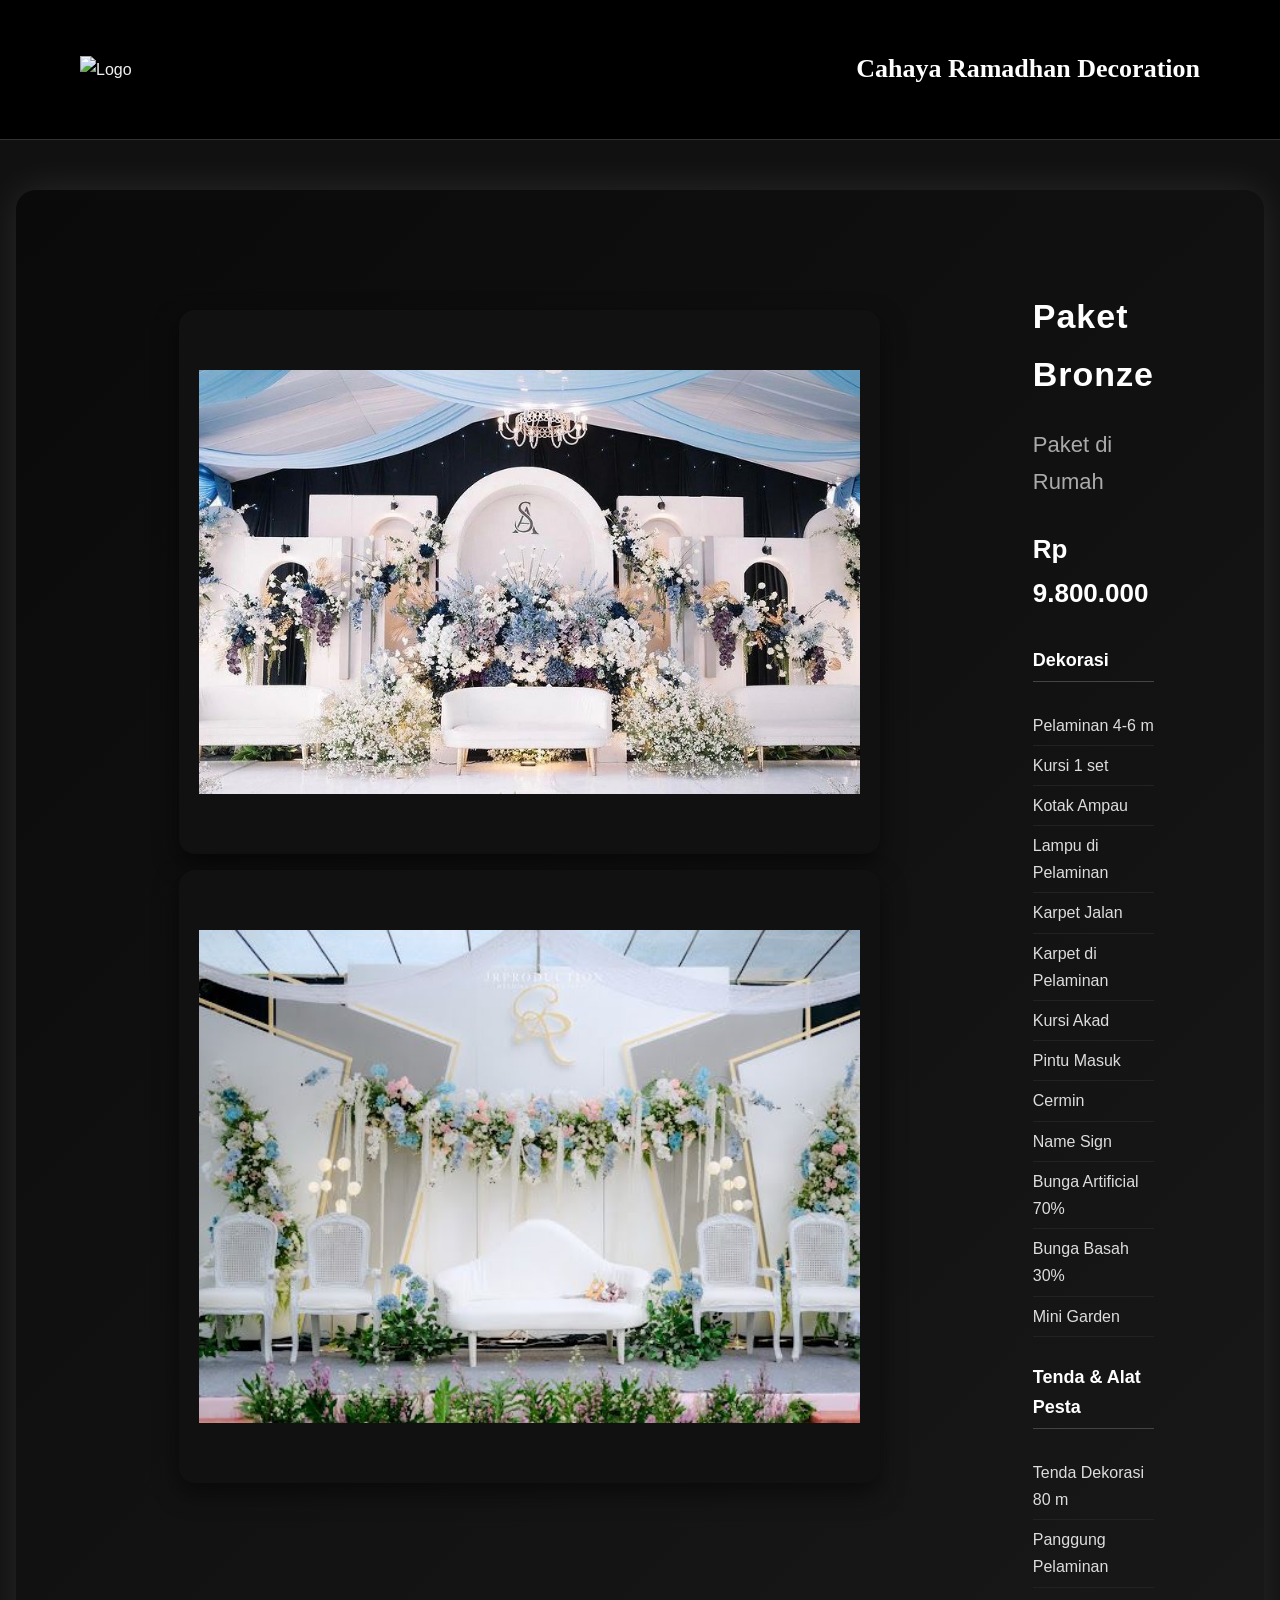
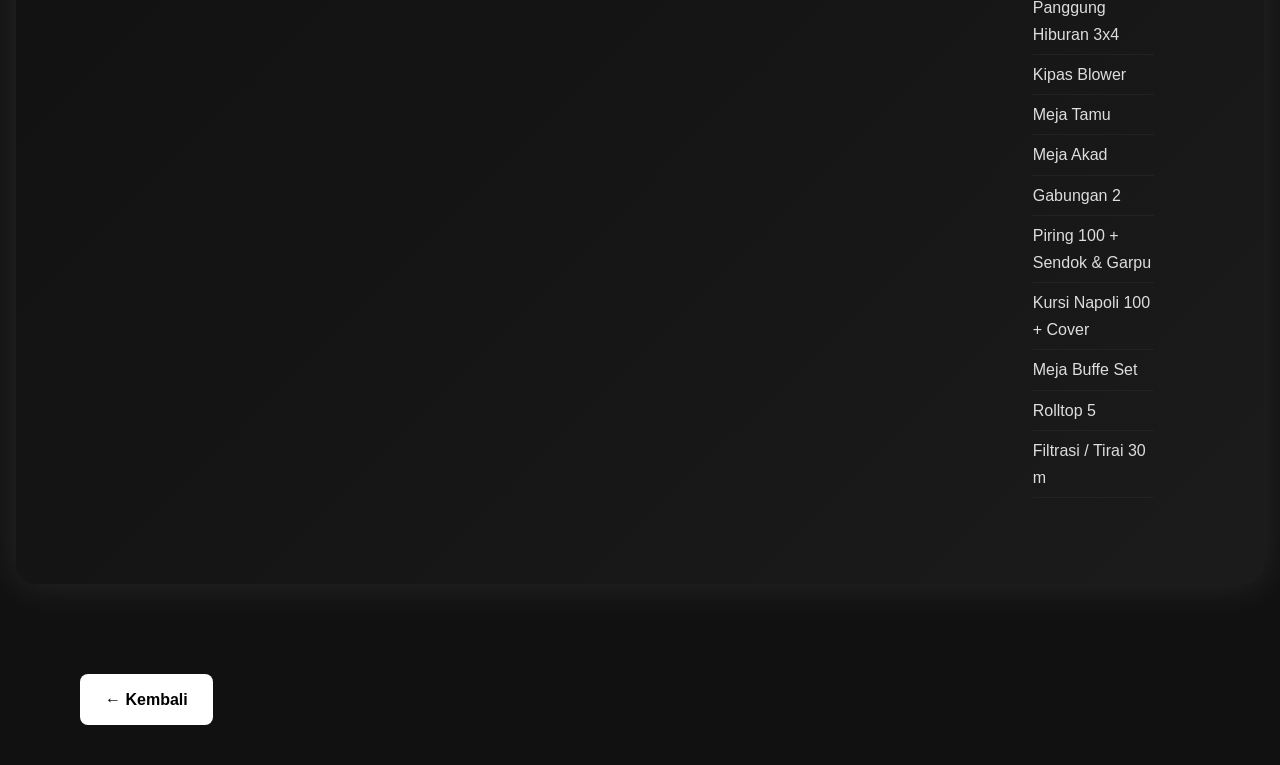
==== paket-bronze.html @ f3731d71 "Add files via upload" ====
<!DOCTYPE html>
<html lang="id">
<head>
  <meta charset="UTF-8">
  <meta name="viewport" content="width=device-width, initial-scale=1.0">
  <title>Paket Bronze - Cahaya Ramadhan Decoration</title>
  <link rel="stylesheet" href="style.css">
</head>
<body>

  <header class="header">
    <img src="images/logo.png" alt="Logo">
    <h1>Cahaya Ramadhan Decoration</h1>
  </header>

  <div class="detail-container">
    <div class="hero-img">
      <img src="gambar 10.jpg" alt="Dekorasi Paket Bronze" class="hero-img">
      <img src="Gambar 12.jpg" alt="Dekorasi Paket Bronze" class="hero-img">
    </div>

    <div class="detail-info">
      <h2>Paket Bronze</h2>
      <h3>Paket di Rumah</h3>
      <p class="price">Rp 9.800.000</p>

      <h4>Dekorasi</h4>
      <ul>
        <li>Pelaminan 4-6 m</li>
        <li>Kursi 1 set</li>
        <li>Kotak Ampau</li>
        <li>Lampu di Pelaminan</li>
        <li>Karpet Jalan</li>
        <li>Karpet di Pelaminan</li>
        <li>Kursi Akad</li>
        <li>Pintu Masuk</li>
        <li>Cermin</li>
        <li>Name Sign</li>
        <li>Bunga Artificial 70%</li>
        <li>Bunga Basah 30%</li>
        <li>Mini Garden</li>
      </ul>

      <h4>Tenda & Alat Pesta</h4>
      <ul>
        <li>Tenda Dekorasi 80 m</li>
        <li>Panggung Pelaminan</li>
        <li>Panggung Hiburan 3x4</li>
        <li>Kipas Blower</li>
        <li>Meja Tamu</li>
        <li>Meja Akad</li>
        <li>Gabungan 2</li>
        <li>Piring 100 + Sendok & Garpu</li>
        <li>Kursi Napoli 100 + Cover</li>
        <li>Meja Buffe Set</li>
        <li>Rolltop 5</li>
        <li>Filtrasi / Tirai 30 m</li>
      </ul>
    </div>
  </div>

  <a href="index.html" class="back-btn">← Kembali</a>

</body>
</html>
---- style.css ----
/* ==============================
   STYLE HALAMAN DETAIL PAKET
   TEMA HITAM MODERN ELEGAN
   ============================== */

body {
  font-family: 'Poppins', sans-serif;
  background-color: #111;
  color: #f0f0f0;
  margin: 0;
  padding: 0;
  line-height: 1.7;
}

/* Header / Logo */
.header {
  display: flex;
  justify-content: space-between;
  align-items: center;
  padding: 30px 80px;
  background-color: #000;
  border-bottom: 1px solid #333;
}

.header img {
  width: 120px;
}

.header h1 {
  font-family: 'Playfair Display', serif;
  font-size: 26px;
  color: #fff;
}

/* Container utama */
.detail-container {
  display: flex;
  justify-content: space-between;
  align-items: flex-start;
  gap: 40px;
  padding: 60px 80px;
  background: linear-gradient(135deg, #0a0a0a 0%, #1b1b1b 100%);
  border-radius: 20px;
  box-shadow: 0 0 40px rgba(255, 255, 255, 0.1);
  margin: 50px auto;
  width: 85%;
}

/* Gambar utama */
.hero-img {
 display: flex;
 justify-content: center;
 align-items: center;
 gap: 32px;                /* jarak antar gambar */
 padding: 60px 20px;
 background: transparent;
}

.hero-img img {
  width: auto;
  height: auto;
  object-fit: cover;
  border-radius: 16px;
  box-shadow: 0 10px 25px rgba(0,0,0,0.5);
  transition: transform 0.4s ease, box-shadow 0.4s ease;
  background-color: #111;
}
.hero-img:hover {
  transform: scale(1.05) translateY(-10px);
  box-shadow: 0 15px 35px rgba(255,255,255,0.15);
  z-index: 3;
}
.hero-img {
  flex-direction: column;
  gap: 16px;
}
.hero-img img {
  width: 80%;
  height: auto;
  transform:none
}
/* Info paket */
.detail-info {
  flex: 1;
  padding: 10px 30px;
}

.detail-info h2 {
  font-size: 34px;
  color: #fff;
  margin-bottom: 10px;
  letter-spacing: 1px;
}

.detail-info h3 {
  font-size: 22px;
  color: #aaa;
  font-weight: 500;
  margin-bottom: 25px;
}

.detail-info .price {
  font-size: 26px;
  font-weight: bold;
  color: #fff;
  margin-bottom: 30px;
}

.detail-info h4 {
  font-size: 18px;
  color: #fff;
  margin-top: 25px;
  border-bottom: 1px solid #444;
  padding-bottom: 5px;
}

.detail-info ul {
  list-style: none;
  padding: 0;
  margin-top: 10px;
}

.detail-info ul li {
  padding: 6px 0;
  color: #ddd;
  border-bottom: 1px solid #222;
}

/* Tombol kembali */
.back-btn {
  display: inline-block;
  margin: 40px 80px;
  padding: 12px 25px;
  background-color: #fff;
  color: #000;
  border-radius: 8px;
  text-decoration: none;
  font-weight: bold;
  transition: all 0.3s ease;
}

.back-btn:hover {
  background-color: #f8d210;
  color: #111;
}
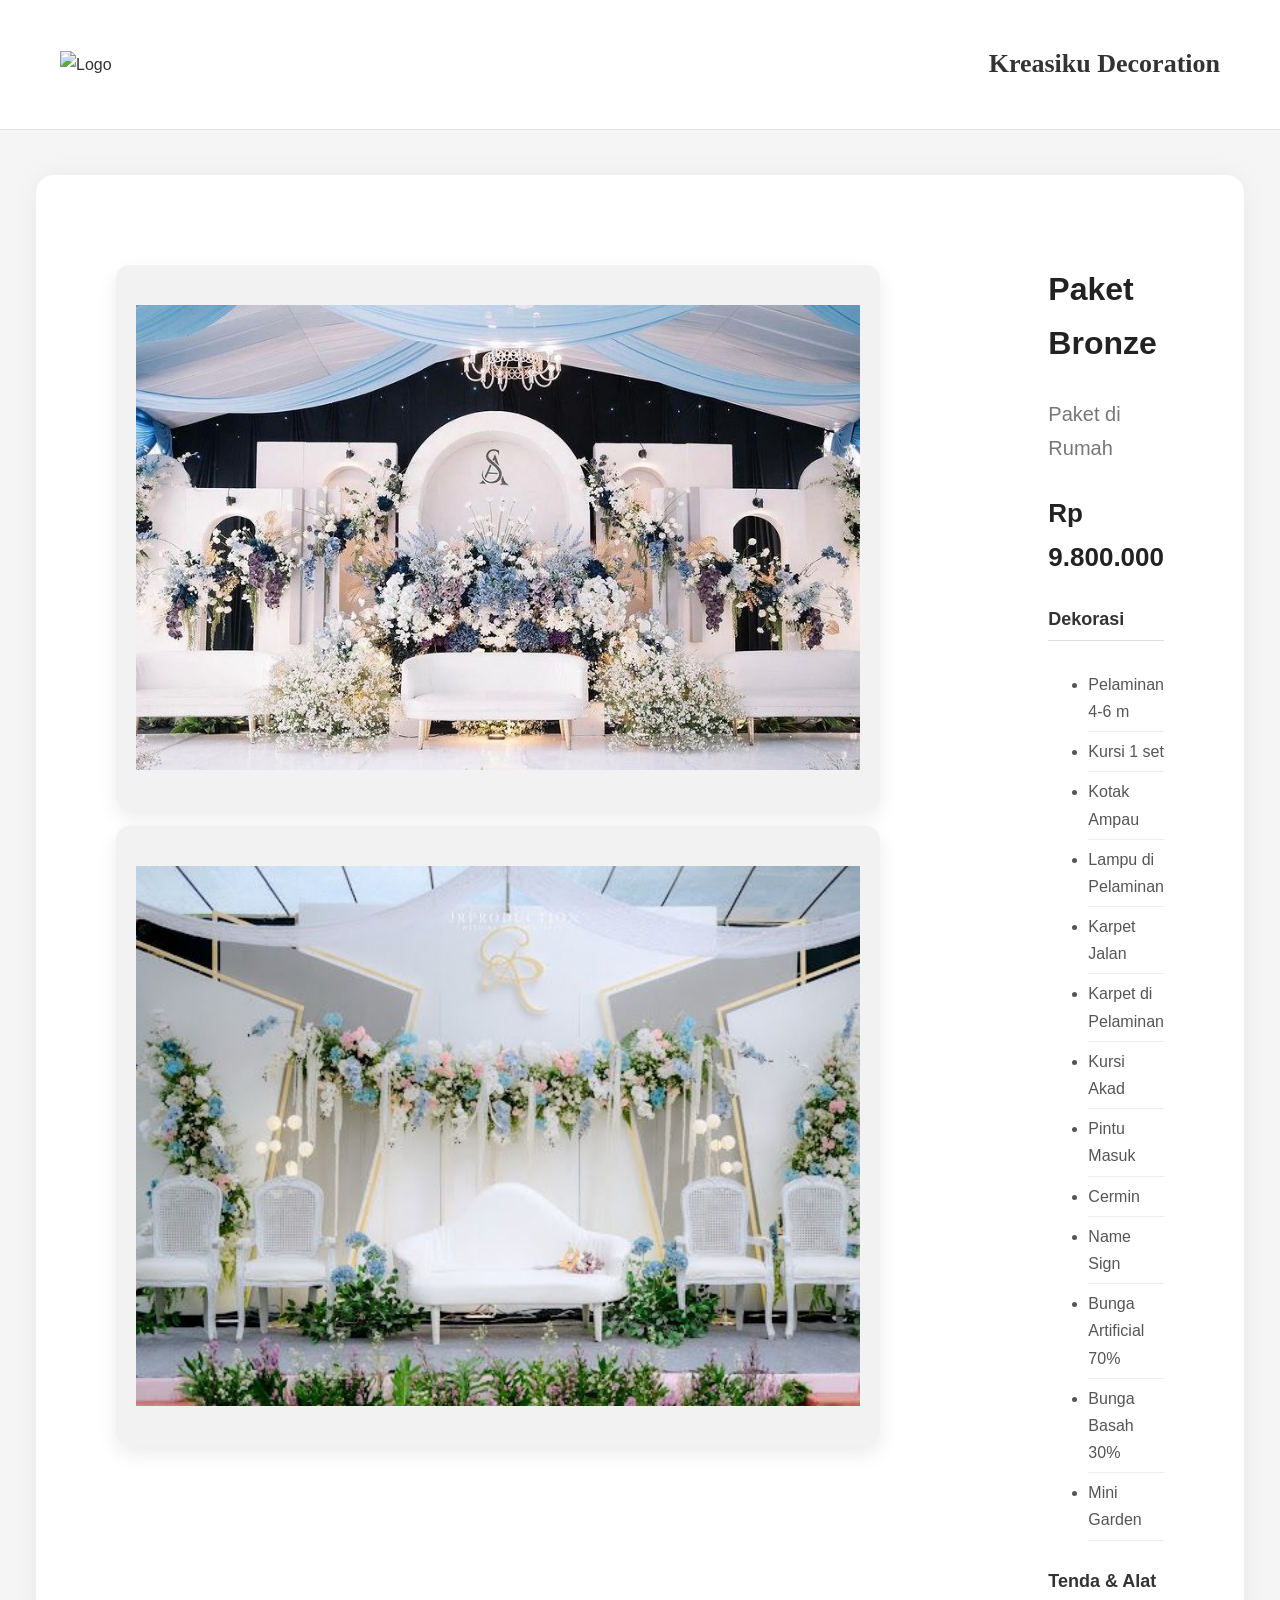
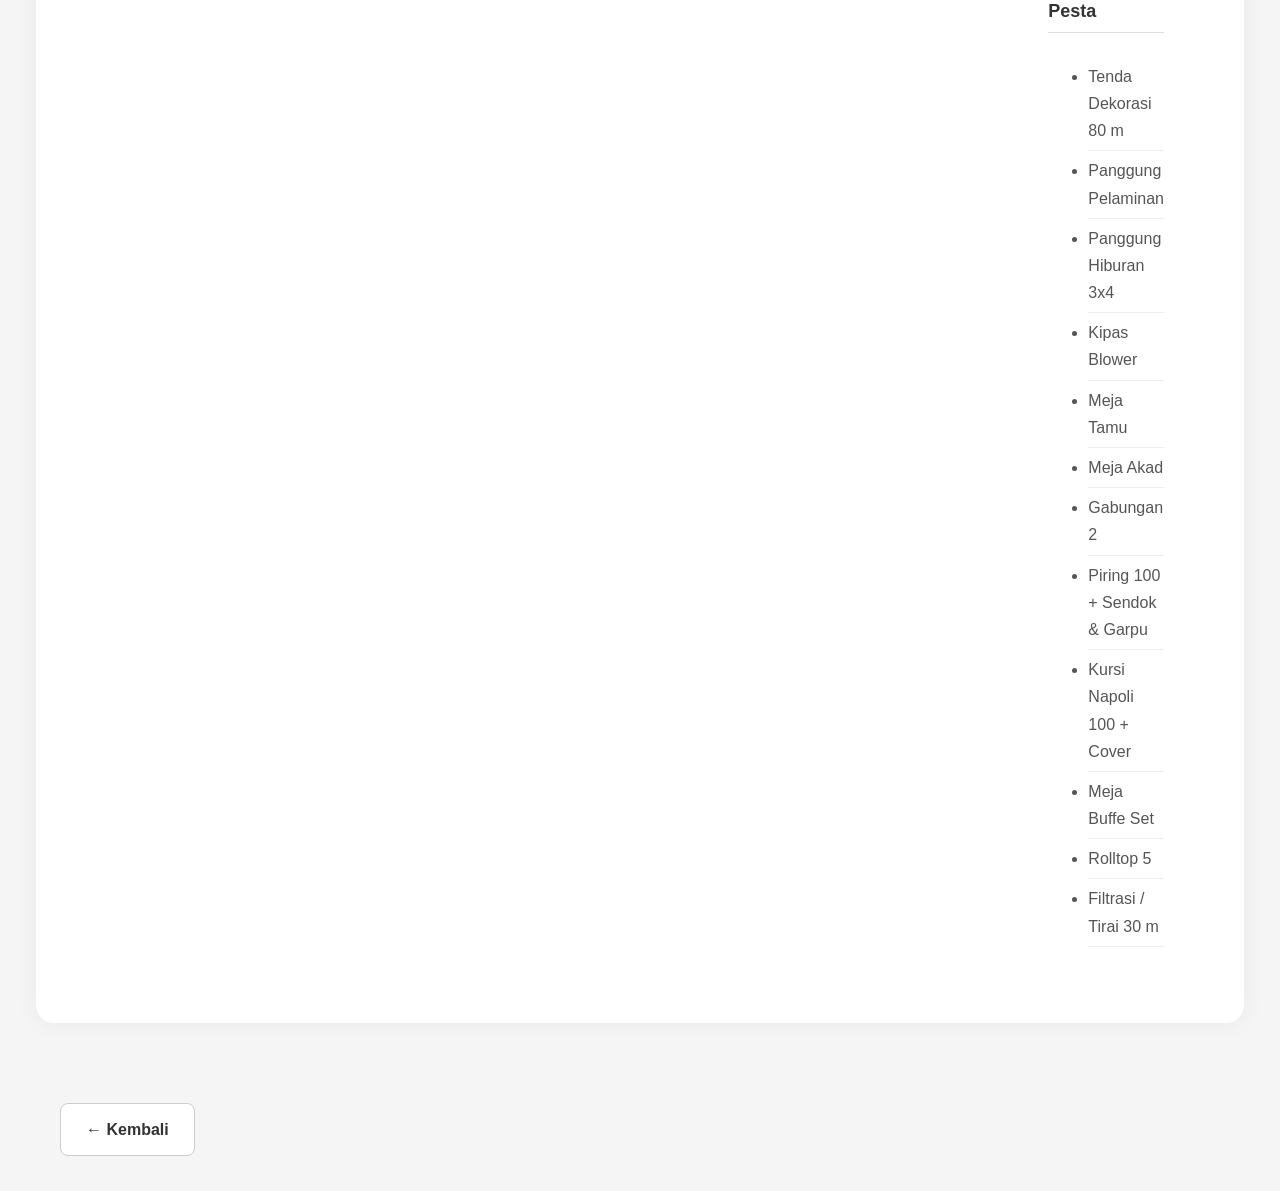
==== commit 0970eac7: "Update paket-bronze.html" ====
--- a/paket-bronze.html
+++ b/paket-bronze.html
@@ -3,14 +3,14 @@
 <head>
   <meta charset="UTF-8">
   <meta name="viewport" content="width=device-width, initial-scale=1.0">
-  <title>Paket Bronze - Cahaya Ramadhan Decoration</title>
+  <title>Paket Bronze - Kreasiku Decoration</title>
   <link rel="stylesheet" href="style.css">
 </head>
 <body>
 
   <header class="header">
     <img src="images/logo.png" alt="Logo">
-    <h1>Cahaya Ramadhan Decoration</h1>
+    <h1>Kreasiku Decoration</h1>
   </header>
 
   <div class="detail-container">
@@ -63,3 +63,4 @@
 
 </body>
 </html>
+
--- a/style.css
+++ b/style.css
@@ -1,25 +1,24 @@
 /* ==============================
-   STYLE HALAMAN DETAIL PAKET
-   TEMA HITAM MODERN ELEGAN
-   ============================== */
+   TEMA ABU – PUTIH ELEGAN MODERN
+================================ */
 
 body {
   font-family: 'Poppins', sans-serif;
-  background-color: #111;
-  color: #f0f0f0;
+  background-color: #f5f5f5;
+  color: #333;
   margin: 0;
   padding: 0;
   line-height: 1.7;
 }
 
-/* Header / Logo */
+/* Header */
 .header {
   display: flex;
   justify-content: space-between;
   align-items: center;
-  padding: 30px 80px;
-  background-color: #000;
-  border-bottom: 1px solid #333;
+  padding: 25px 60px;
+  background-color: #ffffff;
+  border-bottom: 1px solid #e0e0e0;
 }
 
 .header img {
@@ -29,117 +28,161 @@
 .header h1 {
   font-family: 'Playfair Display', serif;
   font-size: 26px;
-  color: #fff;
+  color: #333;
 }
 
-/* Container utama */
+/* Container Utama */
 .detail-container {
   display: flex;
   justify-content: space-between;
   align-items: flex-start;
   gap: 40px;
-  padding: 60px 80px;
-  background: linear-gradient(135deg, #0a0a0a 0%, #1b1b1b 100%);
-  border-radius: 20px;
-  box-shadow: 0 0 40px rgba(255, 255, 255, 0.1);
-  margin: 50px auto;
+
+  padding: 50px 60px;
+  background: #ffffff;
+  border-radius: 18px;
+  box-shadow: 0 0 25px rgba(0,0,0,0.05);
+
+  margin: 45px auto;
   width: 85%;
 }
 
-/* Gambar utama */
+/* Gambar */
 .hero-img {
- display: flex;
- justify-content: center;
- align-items: center;
- gap: 32px;                /* jarak antar gambar */
- padding: 60px 20px;
- background: transparent;
+  display: flex;
+  flex-direction: column;
+  gap: 16px;
+  padding: 40px 20px;
 }
 
 .hero-img img {
-  width: auto;
+  width: 85%;
   height: auto;
+  border-radius: 14px;
+  background-color: #f2f2f2;
+
   object-fit: cover;
-  border-radius: 16px;
-  box-shadow: 0 10px 25px rgba(0,0,0,0.5);
-  transition: transform 0.4s ease, box-shadow 0.4s ease;
-  background-color: #111;
+  box-shadow: 0 8px 20px rgba(0,0,0,0.08);
+
+  transition: 0.3s ease;
 }
-.hero-img:hover {
-  transform: scale(1.05) translateY(-10px);
-  box-shadow: 0 15px 35px rgba(255,255,255,0.15);
-  z-index: 3;
+
+.hero-img img:hover {
+  transform: scale(1.03);
+  box-shadow: 0 12px 30px rgba(0,0,0,0.12);
 }
-.hero-img {
-  flex-direction: column;
-  gap: 16px;
-}
-.hero-img img {
-  width: 80%;
-  height: auto;
-  transform:none
-}
-/* Info paket */
+
+/* Info Paket */
 .detail-info {
   flex: 1;
-  padding: 10px 30px;
+  padding: 10px 20px;
 }
 
 .detail-info h2 {
-  font-size: 34px;
-  color: #fff;
-  margin-bottom: 10px;
-  letter-spacing: 1px;
+  font-size: 32px;
+  color: #222;
 }
 
 .detail-info h3 {
-  font-size: 22px;
-  color: #aaa;
+  font-size: 20px;
+  color: #777;
   font-weight: 500;
-  margin-bottom: 25px;
+  margin-bottom: 20px;
 }
 
 .detail-info .price {
   font-size: 26px;
   font-weight: bold;
-  color: #fff;
-  margin-bottom: 30px;
+  color: #222;
+  margin-bottom: 25px;
 }
 
 .detail-info h4 {
   font-size: 18px;
-  color: #fff;
+  color: #333;
   margin-top: 25px;
-  border-bottom: 1px solid #444;
+  border-bottom: 1px solid #ddd;
   padding-bottom: 5px;
-}
-
-.detail-info ul {
-  list-style: none;
-  padding: 0;
-  margin-top: 10px;
 }
 
 .detail-info ul li {
   padding: 6px 0;
-  color: #ddd;
-  border-bottom: 1px solid #222;
+  color: #555;
+  border-bottom: 1px solid #eee;
 }
 
-/* Tombol kembali */
+/* Tombol Kembali */
 .back-btn {
   display: inline-block;
-  margin: 40px 80px;
+  margin: 35px 60px;
   padding: 12px 25px;
-  background-color: #fff;
-  color: #000;
+
+  background-color: #ffffff;
+  border: 1px solid #ccc;
+
+  color: #333;
+  font-weight: 600;
+
   border-radius: 8px;
   text-decoration: none;
-  font-weight: bold;
-  transition: all 0.3s ease;
+
+  transition: 0.25s ease;
 }
 
 .back-btn:hover {
-  background-color: #f8d210;
-  color: #111;
+  background-color: #e9e9e9;
+  border-color: #bfbfbf;
 }
+
+/* ==============================
+   RESPONSIVE MOBILE
+================================ */
+@media (max-width: 768px) {
+
+  .header {
+    padding: 15px 20px;
+  }
+
+  .header img {
+    width: 75px;
+  }
+
+  .header h1 {
+    font-size: 18px;
+  }
+
+  .detail-container {
+    flex-direction: column;
+    width: 92%;
+    padding: 22px 18px;
+    gap: 22px;
+    margin: 25px auto;
+  }
+
+  /* Hanya tampilkan 1 gambar di mobile */
+  .hero-img img {
+    display: none;
+  }
+
+  .hero-img img:first-child {
+    display: block;
+    width: 100%;
+  }
+
+  .hero-img {
+    padding: 0;
+  }
+
+  .detail-info h2,
+  .detail-info h3,
+  .price {
+    text-align: center;
+  }
+
+  .back-btn {
+    display: block;
+    margin: 25px auto;
+    max-width: 180px;
+    text-align: center;
+  }
+}
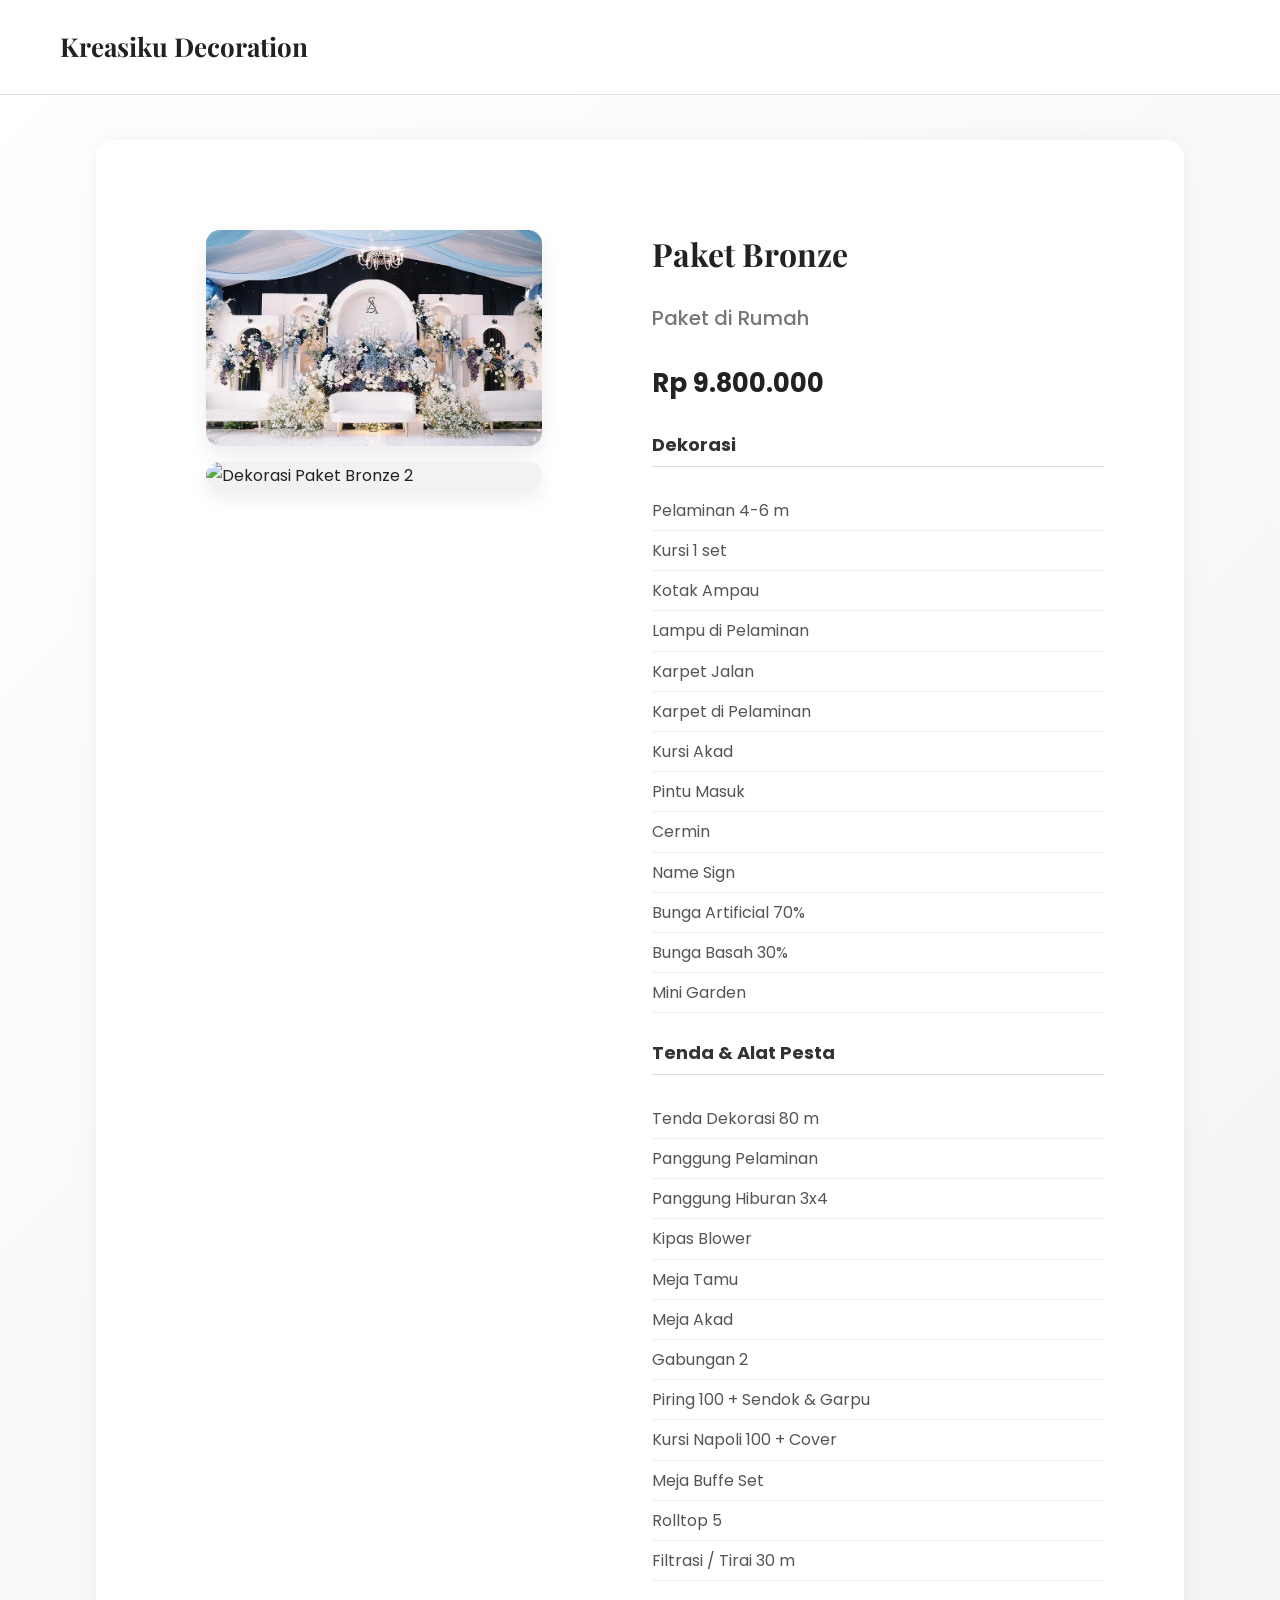
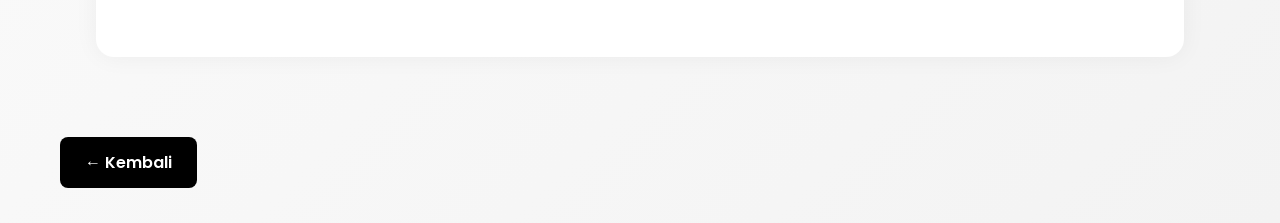
==== commit 59c46c9f: "Update paket-bronze.html" ====
--- a/paket-bronze.html
+++ b/paket-bronze.html
@@ -1,25 +1,30 @@
 <!DOCTYPE html>
 <html lang="id">
 <head>
-  <meta charset="UTF-8">
-  <meta name="viewport" content="width=device-width, initial-scale=1.0">
+  <meta charset="UTF-8" />
+  <meta name="viewport" content="width=device-width, initial-scale=1" />
   <title>Paket Bronze - Kreasiku Decoration</title>
-  <link rel="stylesheet" href="style.css">
+
+  <!-- Google Fonts -->
+  <link href="https://fonts.googleapis.com/css2?family=Playfair+Display&family=Poppins&display=swap" rel="stylesheet" />
+
+  <!-- Style -->
+  <link rel="stylesheet" href="style.css" />
 </head>
 <body>
 
   <header class="header">
-    <img src="images/logo.png" alt="Logo">
     <h1>Kreasiku Decoration</h1>
   </header>
 
-  <div class="detail-container">
-    <div class="hero-img">
-      <img src="gambar 10.jpg" alt="Dekorasi Paket Bronze" class="hero-img">
-      <img src="Gambar 12.jpg" alt="Dekorasi Paket Bronze" class="hero-img">
-    </div>
+  <main class="detail-container">
+    <section class="hero-img">
+      <img src="gambar 10.jpg" alt="Dekorasi Paket Bronze 1" />
+      <img src="gambar 12.jpg" alt="Dekorasi Paket Bronze 2" />
+    </section>
 
-    <div class="detail-info">
+
+    <section class="detail-info">
       <h2>Paket Bronze</h2>
       <h3>Paket di Rumah</h3>
       <p class="price">Rp 9.800.000</p>
@@ -56,8 +61,8 @@
         <li>Rolltop 5</li>
         <li>Filtrasi / Tirai 30 m</li>
       </ul>
-    </div>
-  </div>
+    </section>
+  </main>
 
   <a href="index.html" class="back-btn">← Kembali</a>
 
--- a/style.css
+++ b/style.css
@@ -1,11 +1,11 @@
 /* ==============================
-   TEMA ABU – PUTIH ELEGAN MODERN
+   TEMA ABU – PUTIH ELEGAN MODERN (Sama dengan halaman utama)
 ================================ */
 
 body {
   font-family: 'Poppins', sans-serif;
-  background-color: #f5f5f5;
-  color: #333;
+  background: linear-gradient(135deg, #ffffff, #f3f3f3);
+  color: #222;
   margin: 0;
   padding: 0;
   line-height: 1.7;
@@ -14,21 +14,18 @@
 /* Header */
 .header {
   display: flex;
-  justify-content: space-between;
+  justify-content: flex-start; /* teks di kiri */
   align-items: center;
   padding: 25px 60px;
   background-color: #ffffff;
   border-bottom: 1px solid #e0e0e0;
 }
 
-.header img {
-  width: 120px;
-}
-
 .header h1 {
   font-family: 'Playfair Display', serif;
   font-size: 26px;
-  color: #333;
+  color: #222;
+  margin: 0;
 }
 
 /* Container Utama */
@@ -45,6 +42,8 @@
 
   margin: 45px auto;
   width: 85%;
+  max-width: 1200px;
+  box-sizing: border-box;
 }
 
 /* Gambar */
@@ -53,6 +52,9 @@
   flex-direction: column;
   gap: 16px;
   padding: 40px 20px;
+  flex: 0 0 45%;
+  align-items: center;
+  box-sizing: border-box;
 }
 
 .hero-img img {
@@ -65,6 +67,7 @@
   box-shadow: 0 8px 20px rgba(0,0,0,0.08);
 
   transition: 0.3s ease;
+  cursor: pointer;
 }
 
 .hero-img img:hover {
@@ -76,11 +79,14 @@
 .detail-info {
   flex: 1;
   padding: 10px 20px;
+  box-sizing: border-box;
 }
 
 .detail-info h2 {
   font-size: 32px;
   color: #222;
+  margin-bottom: 10px;
+  font-family: 'Playfair Display', serif;
 }
 
 .detail-info h3 {
@@ -105,10 +111,17 @@
   padding-bottom: 5px;
 }
 
+.detail-info ul {
+  list-style: none;
+  padding-left: 0;
+  margin-top: 10px;
+}
+
 .detail-info ul li {
   padding: 6px 0;
   color: #555;
   border-bottom: 1px solid #eee;
+  font-size: 16px;
 }
 
 /* Tombol Kembali */
@@ -117,21 +130,25 @@
   margin: 35px 60px;
   padding: 12px 25px;
 
-  background-color: #ffffff;
-  border: 1px solid #ccc;
-
-  color: #333;
+  background-color: #000;
+  border: none;
+
+  color: #fff;
   font-weight: 600;
 
   border-radius: 8px;
   text-decoration: none;
 
-  transition: 0.25s ease;
+  transition: 0.3s ease;
+  cursor: pointer;
+  max-width: 180px;
+  text-align: center;
 }
 
 .back-btn:hover {
-  background-color: #e9e9e9;
-  border-color: #bfbfbf;
+  background-color: #fff;
+  color: #000;
+  border: 1px solid #000;
 }
 
 /* ==============================
@@ -141,10 +158,7 @@
 
   .header {
     padding: 15px 20px;
-  }
-
-  .header img {
-    width: 75px;
+    justify-content: center; /* teks di tengah di mobile */
   }
 
   .header h1 {
@@ -157,6 +171,7 @@
     padding: 22px 18px;
     gap: 22px;
     margin: 25px auto;
+    align-items: center;
   }
 
   /* Hanya tampilkan 1 gambar di mobile */
@@ -183,6 +198,6 @@
     display: block;
     margin: 25px auto;
     max-width: 180px;
-    text-align: center;
-  }
-}
+  }
+}
+
